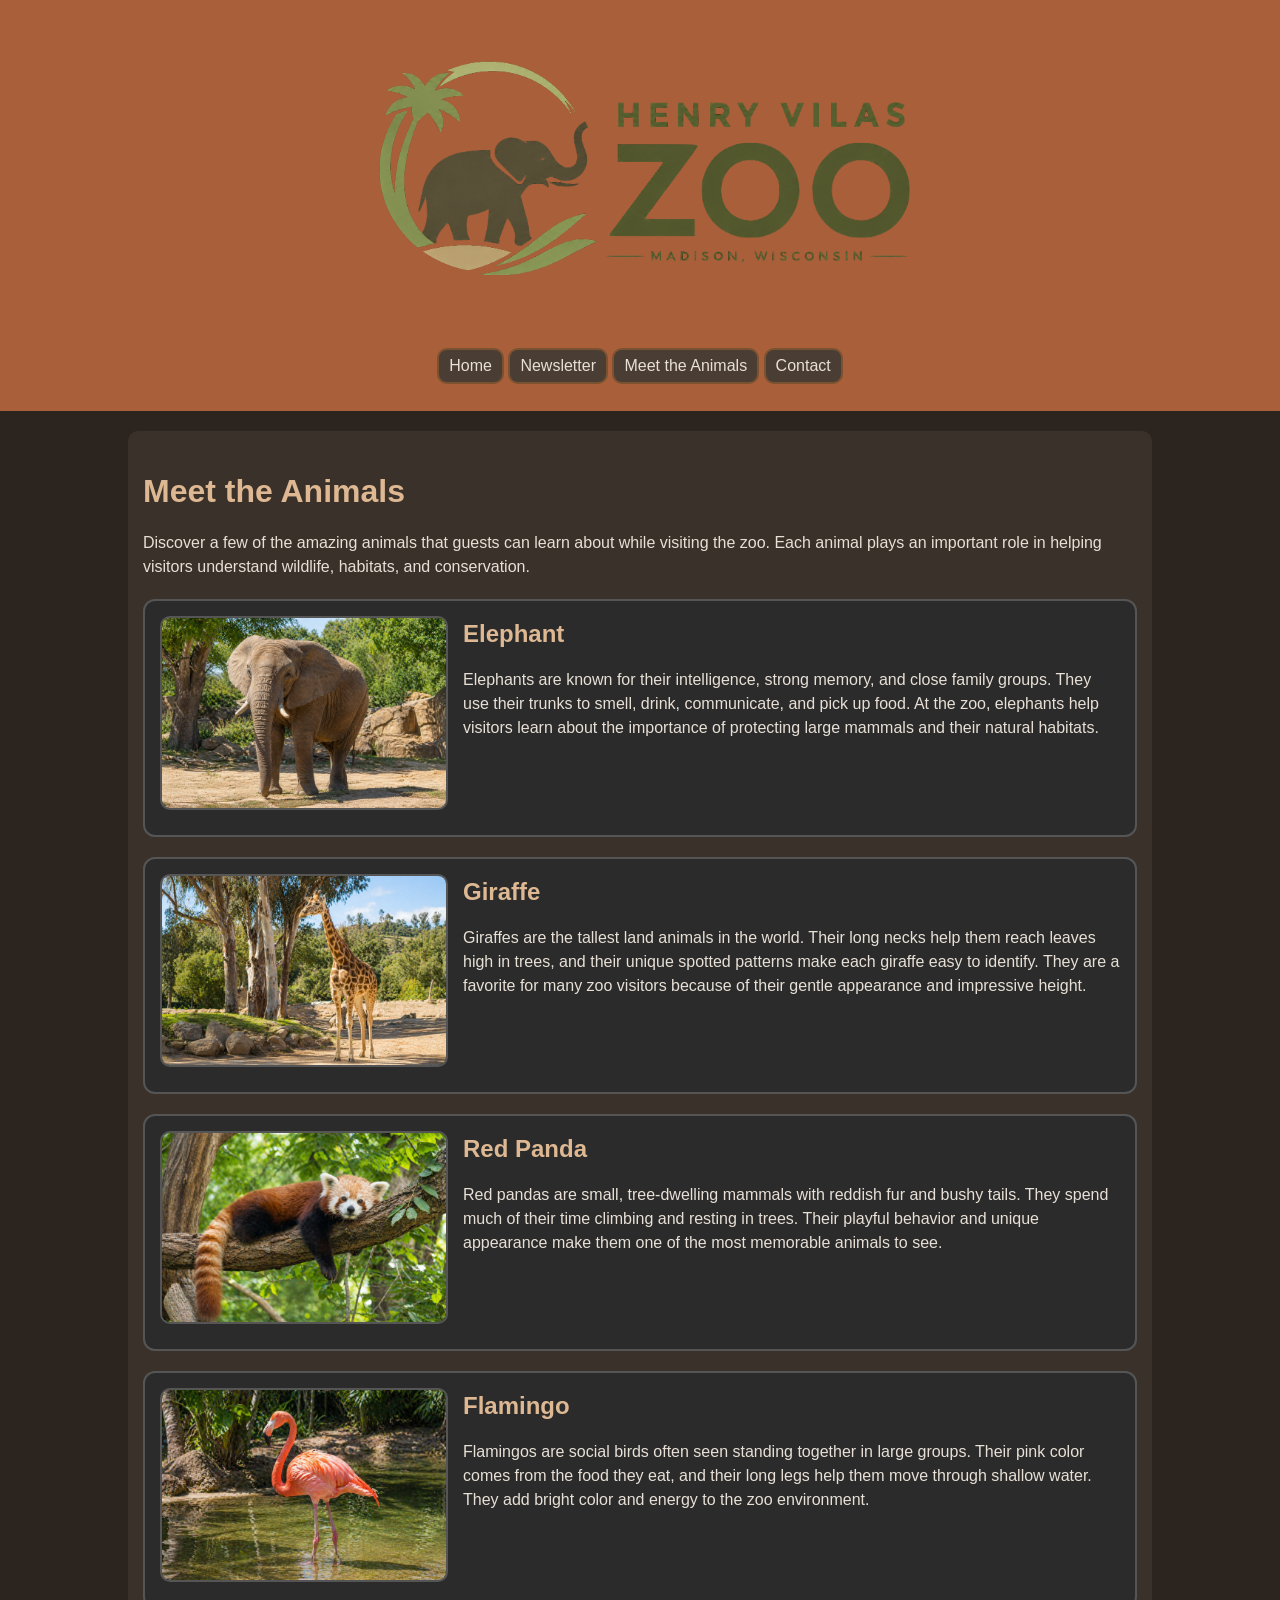
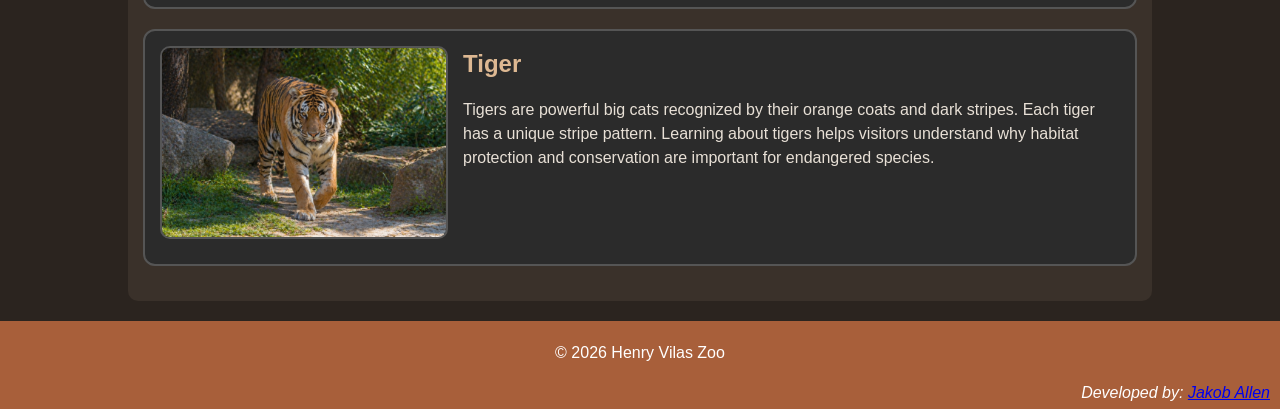
==== animals.html @ 42fe499f "initial commit Clean up README.md formatting  Removed empty lines and redundant screenshots header. " ====
<!DOCTYPE html>
<!--
    Author: Jakob Allen
    Date: 04/29/2026
-->
<html lang="en">

<head>
    <title>Meet the Animals - Henry Vilas Zoo</title>
    <meta charset="UTF-8">
    <meta name="viewport" content="width=device-width, initial-scale=1">
    <link href="stylesheets/main.css" rel="stylesheet">
    <link href="stylesheets/animals.css" rel="stylesheet">
    <link href="images/favicon.ico" rel="icon" type="image/x-icon">
</head>

<body>
    <header>
        <img src="images/logo.png" alt="Henry Vilas Zoo Logo">
        <nav>
            <ul>
                <li><a href="index.html">Home</a></li>
                <li><a href="newsletter.html">Newsletter</a></li>
                <li><a href="animals.html">Meet the Animals</a></li>
                <li><a href="contact.html">Contact</a></li>
            </ul>
        </nav>
    </header>

    <main>
        <h1>Meet the Animals</h1>

        <p>
            Discover a few of the amazing animals that guests can learn about while visiting the zoo. Each animal plays an important role in helping visitors understand wildlife, habitats, and conservation.
        </p>

        <article>
            <img src="images/elephant.png" alt="elephant in zoo habitat">

            <h2>Elephant</h2>

            <p>
                Elephants are known for their intelligence, strong memory, and close family groups. They use their trunks to smell, drink, communicate, and pick up food. At the zoo, elephants help visitors learn about the importance of protecting large mammals and their natural habitats.
            </p>
        </article>

        <article>
            <img src="images/giraffe.png" alt="giraffe in a zoo habitat">

            <h2>Giraffe</h2>

            <p>
                Giraffes are the tallest land animals in the world. Their long necks help them reach leaves high in trees, and their unique spotted patterns make each giraffe easy to identify. They are a favorite for many zoo visitors because of their gentle appearance and impressive height.
            </p>
        </article>

        <article>
            <img src="images/redPanda.png" alt="red panda resting on a tree branch">

            <h2>Red Panda</h2>

            <p>
                Red pandas are small, tree-dwelling mammals with reddish fur and bushy tails. They spend much of their time climbing and resting in trees. Their playful behavior and unique appearance make them one of the most memorable animals to see.
            </p>
        </article>

        <article>
            <img src="images/flamingo.png" alt="pink flamingo standing in water">

            <h2>Flamingo</h2>

            <p>
                Flamingos are social birds often seen standing together in large groups. Their pink color comes from the food they eat, and their long legs help them move through shallow water. They add bright color and energy to the zoo environment.
            </p>
        </article>

        <article>
            <img src="images/tiger.png" alt="tiger walking through a zoo habitat">

            <h2>Tiger</h2>

            <p>
                Tigers are powerful big cats recognized by their orange coats and dark stripes. Each tiger has a unique stripe pattern. Learning about tigers helps visitors understand why habitat protection and conservation are important for endangered species.
            </p>
        </article>
    </main>

    <footer>
        <p>&copy; 2026 Henry Vilas Zoo</p>
        <address>Developed by: <a href="mailto:jakob@jakoballen.dev">Jakob Allen</a></address>
    </footer>
</body>

</html>
---- stylesheets/main.css ----
/*
    Jakob Allen
    04/29/2026
*/

/* 
    Universal Styles - fix sizing
*/
* {box-sizing: border-box;}

/*
    Body Styles
*/
body {
    font-family: Arial, sans-serif;
    background-color: #2B241F;
    color: #E8E0D6;
    line-height: 1.5;
    margin: 0;
}

/*
    Header Styles
*/
header {
    background-color: #A85F3A;
    color: #FFFFFF;
    padding: 10px;
    text-align: center;
}

header img {
    width: 100%;
    max-width: 600px;
    height: auto;
}

/*
    Navigation Styles
*/
nav ul {
    list-style-type: none;
    padding: 0;
    margin: 10px 0;
}

nav li {
    display: inline-block;
    background-color: #4A3D34;
    border: 2px solid #7A5230;
    border-radius: 10px;
    padding: 0;
    overflow: hidden;
}

nav a {
    display: block;
    text-decoration: none;
    padding: 4px 10px;
    margin: 0;
}

nav a:link {color: #E8E0D6;}

nav a:visited {color: #CDBE9A;}

nav a:hover {color: white;}

nav li:hover {background-color: #8F4A2D;}

/*
    Main Styles
*/
main {
    width: 80%;
    margin: 20px auto;
    padding: 15px;
    background-color: #3A312A;
    border-radius: 10px;
}

/*
    Section Styles
*/
section {
    margin-bottom: 20px;
}

/*
    Text Header Styles
*/
h1 {
    margin-bottom: 10px;
    color: #DDB892;
}

h2 {
    margin-bottom: 8px;
    color: #DDB892;
}


/*
    Footer Styles
*/
footer {
    background-color: #A85F3A;
    color: #FFFFFF;
    text-align: center;
    padding: 4px 10px calc(4px + env(safe-area-inset-bottom));
}

address {
    text-align: right;
    padding: 0;
    margin: 0;
}

/*
    Smaller screen styles
*/
@media (max-width: 55em) {
    main {width: 95%;}

    h1 {font-size: 2em;}
    
    h2 {font-size: 1.5em;}

    nav li {
        display: block;
        margin: 5px auto;
        max-width: 90%;
    }

    nav a {
        display: block;
        padding: 10px;
    }

    header img {max-width: 100%;}
}
---- stylesheets/animals.css ----
/*
    Jakob Allen
    04/29/2026
*/

/*
    Styles for each animal card
*/
article {
    background-color: #2B2B2B;
    border: 2px solid #555;
    border-radius: 12px;
    padding: 15px;
    margin: 20px auto;
    overflow: hidden;
    color: #E8E0D6;
}

/*
    Animal Image Styles
*/
article img {
    width: 30%;
    height: auto;
    border-radius: 10px;
    border: 2px solid #555;
    margin-right: 15px;
    margin-bottom: 10px;
    float:left;
}

/*
    Card Header Styles
*/
article h2 {
    margin-top: 0;
    color: #DDB892;
}
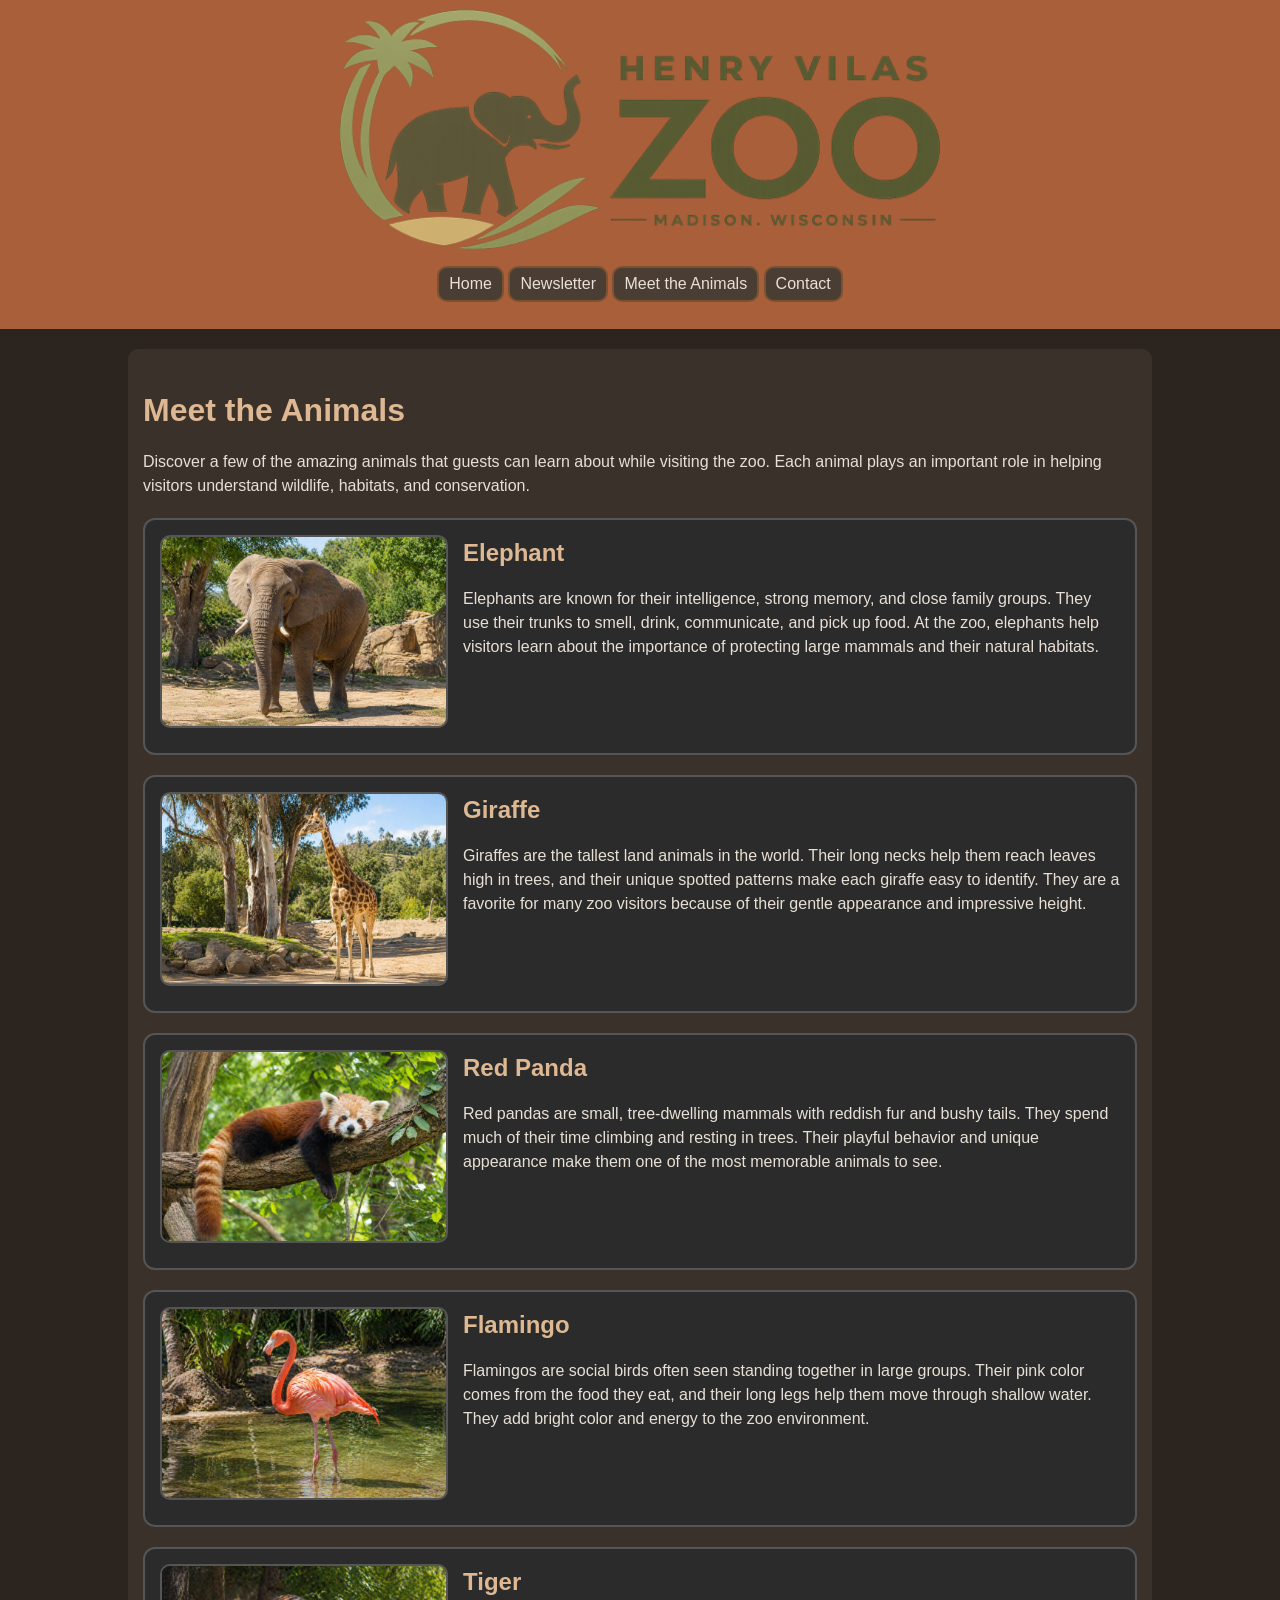
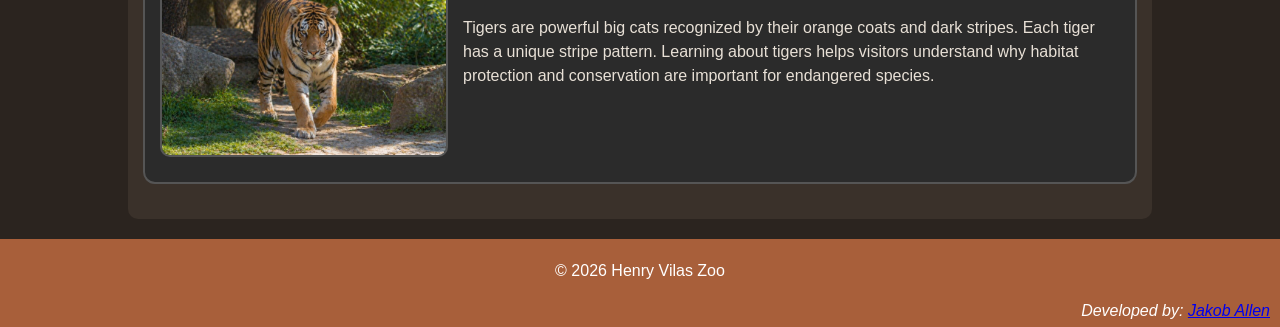
==== commit 5cd7be65: "compressed images" ====
--- a/animals.html
+++ b/animals.html
@@ -35,7 +35,7 @@
         </p>
 
         <article>
-            <img src="images/elephant.png" alt="elephant in zoo habitat">
+            <img src="images/elephant.jpeg" alt="elephant in zoo habitat">
 
             <h2>Elephant</h2>
 
@@ -45,7 +45,7 @@
         </article>
 
         <article>
-            <img src="images/giraffe.png" alt="giraffe in a zoo habitat">
+            <img src="images/giraffe.jpeg" alt="giraffe in a zoo habitat">
 
             <h2>Giraffe</h2>
 
@@ -55,7 +55,7 @@
         </article>
 
         <article>
-            <img src="images/redPanda.png" alt="red panda resting on a tree branch">
+            <img src="images/redPanda.jpeg" alt="red panda resting on a tree branch">
 
             <h2>Red Panda</h2>
 
@@ -65,7 +65,7 @@
         </article>
 
         <article>
-            <img src="images/flamingo.png" alt="pink flamingo standing in water">
+            <img src="images/flamingo.jpeg" alt="pink flamingo standing in water">
 
             <h2>Flamingo</h2>
 
@@ -75,7 +75,7 @@
         </article>
 
         <article>
-            <img src="images/tiger.png" alt="tiger walking through a zoo habitat">
+            <img src="images/tiger.jpeg" alt="tiger walking through a zoo habitat">
 
             <h2>Tiger</h2>
 
